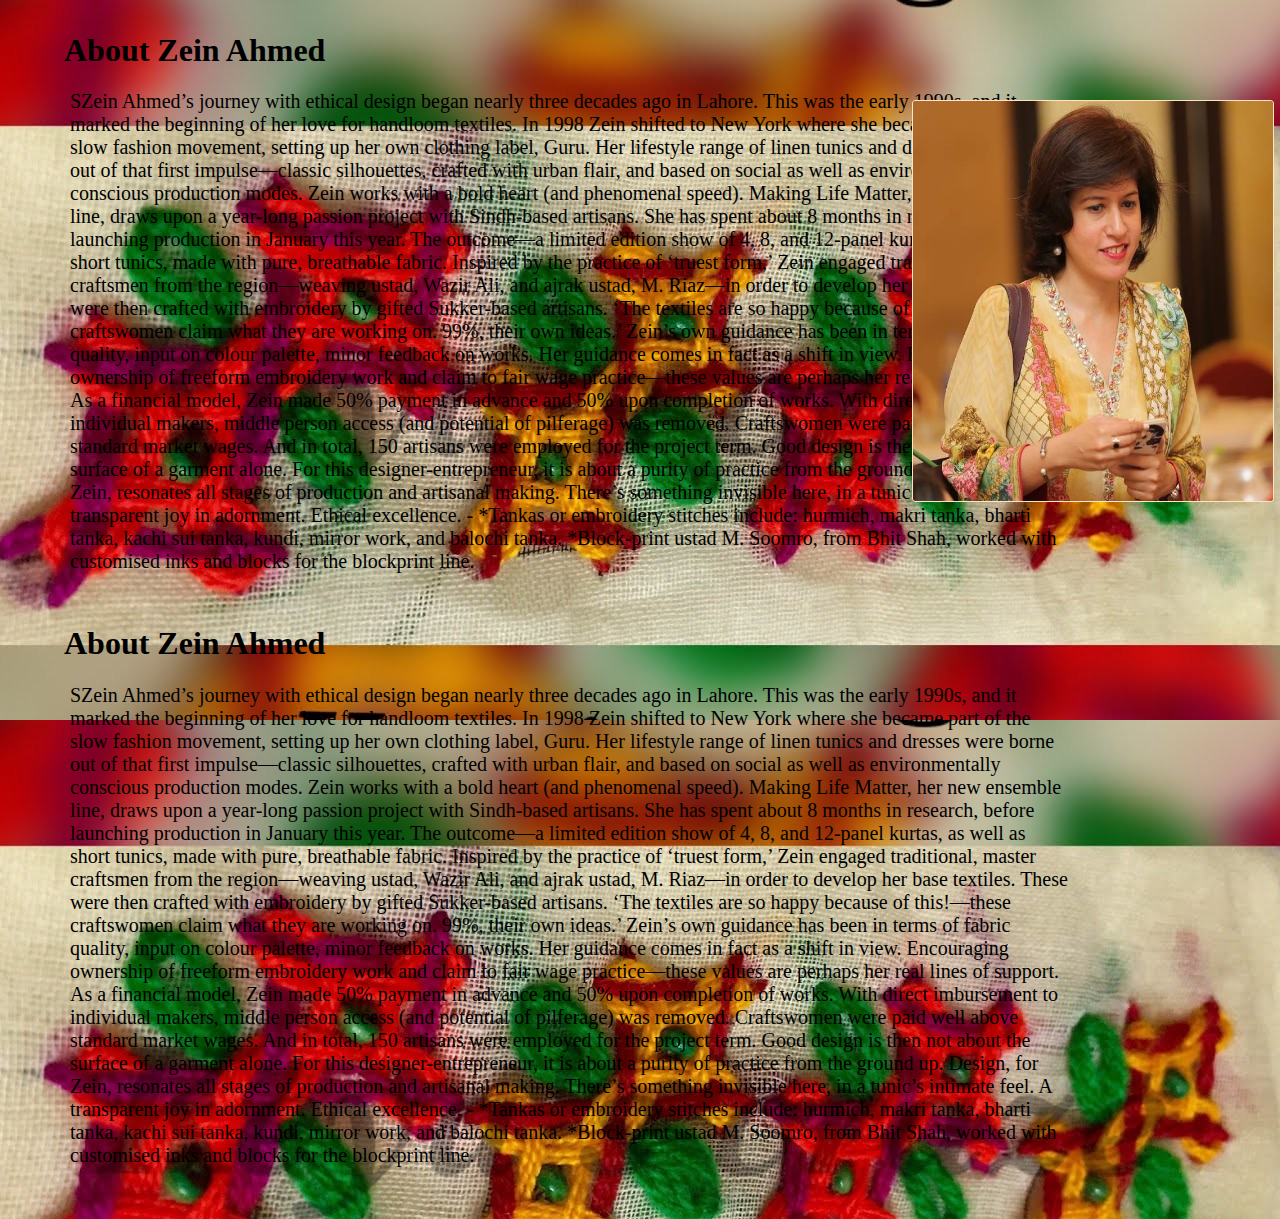
==== about-us/index.html @ af858875 "my first repo" ====
<!DOCTYPE html>
<html lang="en">

<head>
    <meta charset="UTF-8">
    <meta name="viewport" content="width=device-width, initial-scale=1.0">
    <meta http-equiv="X-UA-Compatible" content="ie=edge">
    <title>About us
    </title>
    <link rel="stylesheet" href="https://stackpath.bootstrapcdn.com/bootstrap/4.1.1/css/bootstrap.min.css" integrity="sha384-WskhaSGFgHYWDcbwN70/dfYBj47jz9qbsMId/iRN3ewGhXQFZCSftd1LZCfmhktB"
        crossorigin="anonymous">
    <link rel="stylesheet" href="style.css">
    <script src="https://code.jquery.com/jquery-3.3.1.slim.min.js" integrity="sha384-q8i/X+965DzO0rT7abK41JStQIAqVgRVzpbzo5smXKp4YfRvH+8abtTE1Pi6jizo"
        crossorigin="anonymous"></script>
    <script src="https://cdnjs.cloudflare.com/ajax/libs/popper.js/1.14.3/umd/popper.min.js" integrity="sha384-ZMP7rVo3mIykV+2+9J3UJ46jBk0WLaUAdn689aCwoqbBJiSnjAK/l8WvCWPIPm49"
        crossorigin="anonymous"></script>
    <script src="https://stackpath.bootstrapcdn.com/bootstrap/4.1.1/js/bootstrap.min.js" integrity="sha384-smHYKdLADwkXOn1EmN1qk/HfnUcbVRZyYmZ4qpPea6sjB/pTJ0euyQp0Mk8ck+5T"
        crossorigin="anonymous"></script>

</head>

<body>
    <div class="card" style="width: 18rem;">
        <img src="images/zian.png" alt="Card image cap">
        <div class="card-body">
            <h1 class="card-title">About Zein Ahmed
                </h1>
            <p class="card-text">SZein Ahmed’s journey with ethical design began nearly three decades ago in Lahore. This was the early 1990s, and it marked the beginning of her love for handloom textiles. In 1998 Zein shifted to New York where she became part of the slow fashion movement, setting up her own clothing label, Guru. Her lifestyle range of linen tunics and dresses were borne out of that first impulse—classic silhouettes, crafted with urban flair, and based on social as well as environmentally conscious production modes. 

                    Zein works with a bold heart (and phenomenal speed). Making Life Matter, her new ensemble line, draws upon a year-long passion project with Sindh-based artisans. She has spent about 8 months in research, before launching production in January this year. The outcome—a limited edition show of 4, 8, and 12-panel kurtas, as well as short tunics, made with pure, breathable fabric.
                    
                    Inspired by the practice of ‘truest form,’ Zein engaged traditional, master craftsmen from the region—weaving ustad, Wazir Ali, and ajrak ustad, M. Riaz—in order to develop her base textiles. These were then crafted with embroidery by gifted Sukker-based artisans. ‘The textiles are so happy because of this!—these craftswomen claim what they are working on. 99%, their own ideas.’ Zein’s own guidance has been in terms of fabric quality, input on colour palette, minor feedback on works. 
                    
                    Her guidance comes in fact as a shift in view. Encouraging ownership of freeform embroidery work and claim to fair wage practice—these values are perhaps her real lines of support. As a financial model, Zein made 50% payment in advance and 50% upon completion of works. With direct imbursement to individual makers, middle person access (and potential of pilferage) was removed. Craftswomen were paid well above standard market wages. And in total, 150 artisans were employed for the project term. 
                    
                    Good design is then not about the surface of a garment alone. For this designer-entrepreneur, it is about a purity of practice from the ground up. Design, for Zein, resonates all stages of production and artisanal making. There’s something invisible here, in a tunic’s intimate feel. A transparent joy in adornment. Ethical excellence.
                    -
                    *Tankas or embroidery stitches include:
                    hurmich, makri tanka, bharti tanka, kachi sui tanka, kundi, mirror work, and balochi tanka. 
                    
                    *Block-print ustad M. Soomro, from Bhit Shah, worked with customised inks and blocks for the blockprint line.
                    
                    </p>
        </div>
    </div>
    <div class="card" style="width: 18rem;">
            <img src="images/sadaf.jpg" alt="Card image cap">
            <div class="card-body">
                <h1 class="card-title">About Zein Ahmed
                    </h1>
                <p class="card-text">SZein Ahmed’s journey with ethical design began nearly three decades ago in Lahore. This was the early 1990s, and it marked the beginning of her love for handloom textiles. In 1998 Zein shifted to New York where she became part of the slow fashion movement, setting up her own clothing label, Guru. Her lifestyle range of linen tunics and dresses were borne out of that first impulse—classic silhouettes, crafted with urban flair, and based on social as well as environmentally conscious production modes. 
    
                        Zein works with a bold heart (and phenomenal speed). Making Life Matter, her new ensemble line, draws upon a year-long passion project with Sindh-based artisans. She has spent about 8 months in research, before launching production in January this year. The outcome—a limited edition show of 4, 8, and 12-panel kurtas, as well as short tunics, made with pure, breathable fabric.
                        
                        Inspired by the practice of ‘truest form,’ Zein engaged traditional, master craftsmen from the region—weaving ustad, Wazir Ali, and ajrak ustad, M. Riaz—in order to develop her base textiles. These were then crafted with embroidery by gifted Sukker-based artisans. ‘The textiles are so happy because of this!—these craftswomen claim what they are working on. 99%, their own ideas.’ Zein’s own guidance has been in terms of fabric quality, input on colour palette, minor feedback on works. 
                        
                        Her guidance comes in fact as a shift in view. Encouraging ownership of freeform embroidery work and claim to fair wage practice—these values are perhaps her real lines of support. As a financial model, Zein made 50% payment in advance and 50% upon completion of works. With direct imbursement to individual makers, middle person access (and potential of pilferage) was removed. Craftswomen were paid well above standard market wages. And in total, 150 artisans were employed for the project term. 
                        
                        Good design is then not about the surface of a garment alone. For this designer-entrepreneur, it is about a purity of practice from the ground up. Design, for Zein, resonates all stages of production and artisanal making. There’s something invisible here, in a tunic’s intimate feel. A transparent joy in adornment. Ethical excellence.
                        -
                        *Tankas or embroidery stitches include:
                        hurmich, makri tanka, bharti tanka, kachi sui tanka, kundi, mirror work, and balochi tanka. 
                        
                        *Block-print ustad M. Soomro, from Bhit Shah, worked with customised inks and blocks for the blockprint line.
                        
                        </p>
            </div>
        </div>

</body>

</html>
---- about-us/style.css ----
body {
    margin: 2em;
    margin-right: 0px;
    background-image: url(images/work.jpg);
}
.card {
    min-width: 0px;
    width: 1400px !important;
    margin: 2em;

}
img {
    height: 400px;
    width: 360px;
    position: absolute;
    right: 6px;
    top:100px;
    border: 1px solid bisque;
    border-radius: 4px;
}
.card-text {
    color:black;
    padding-bottom: 20px;
    position: relative;
    left:6px;
    width: 1000px !important;
    font-size: 20px;
}
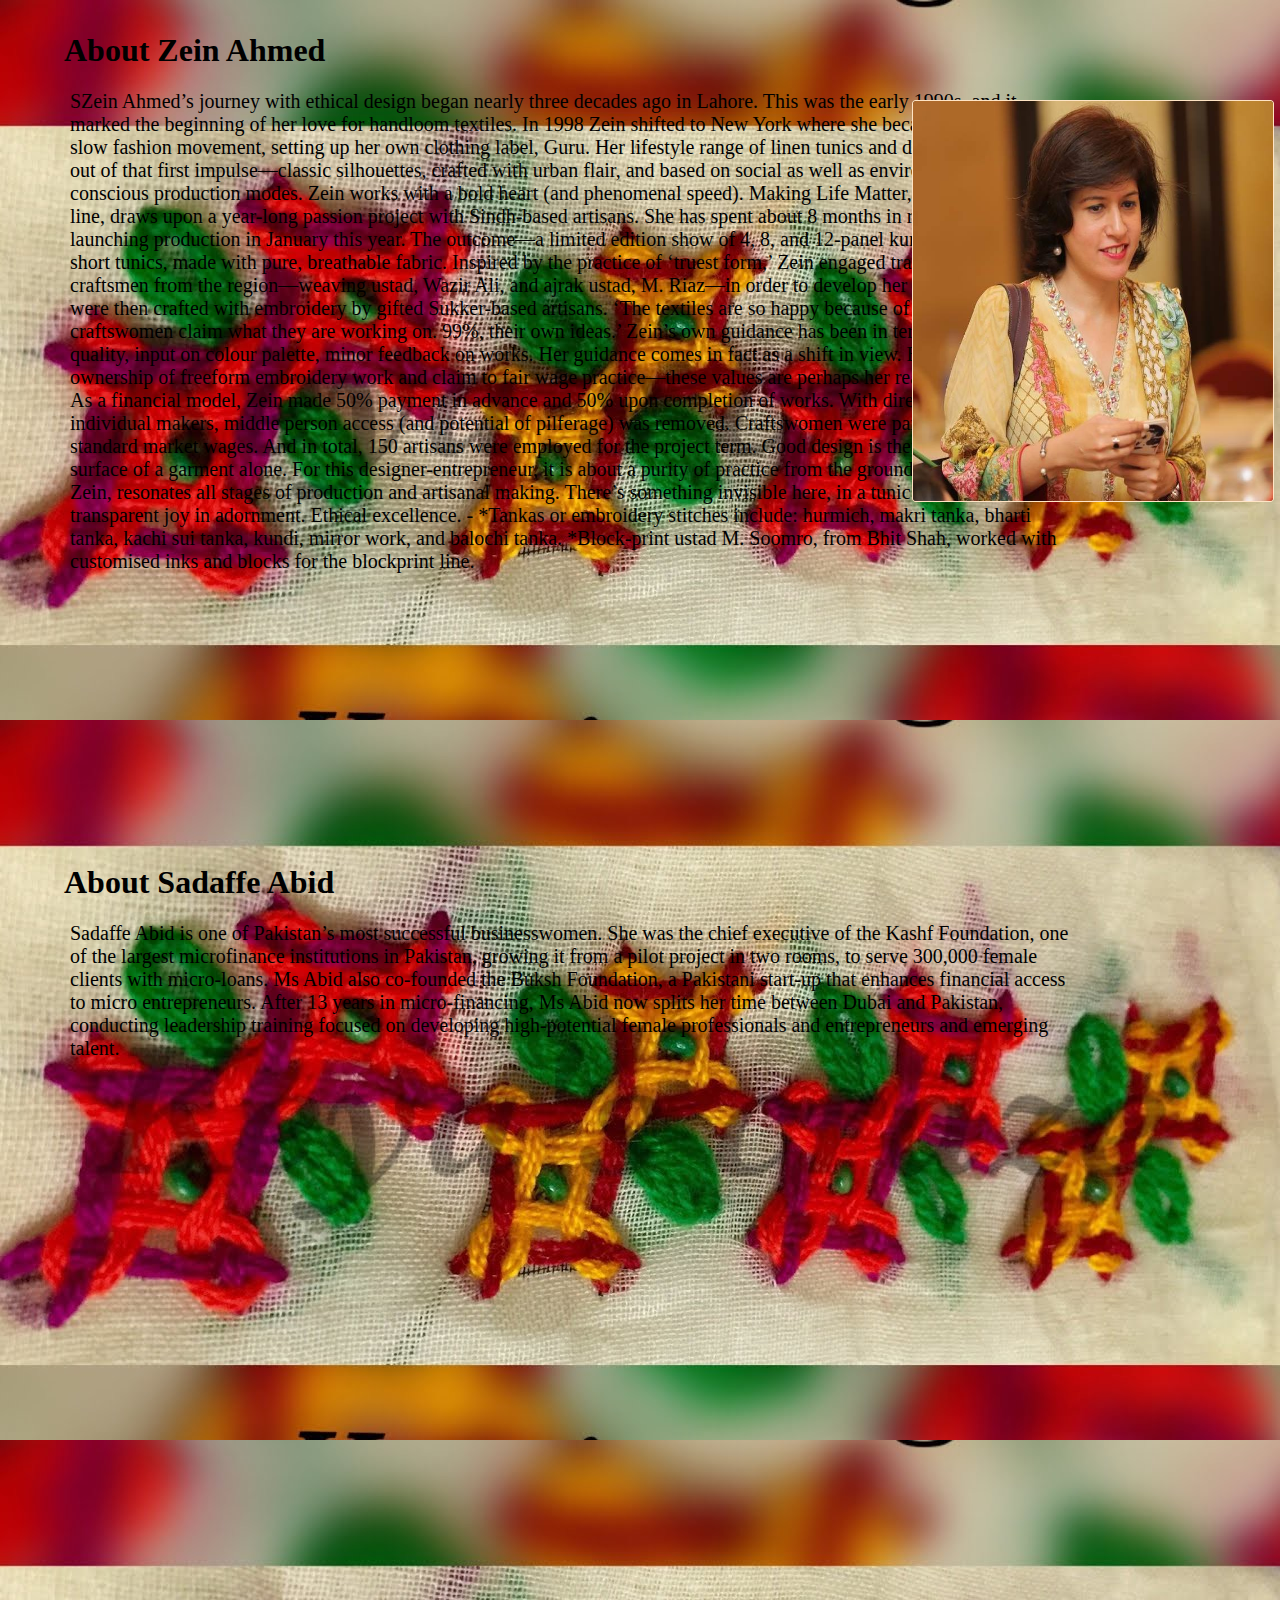
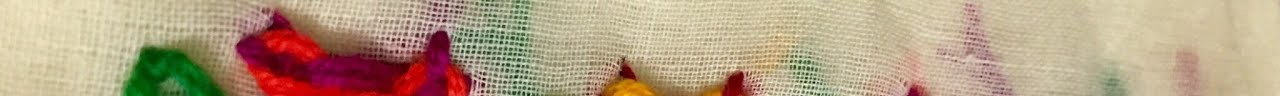
==== commit 2c0fc8f4: "changes on icon" ====
--- a/about-us/index.html
+++ b/about-us/index.html
@@ -24,48 +24,50 @@
         <img src="images/zian.png" alt="Card image cap">
         <div class="card-body">
             <h1 class="card-title">About Zein Ahmed
-                </h1>
-            <p class="card-text">SZein Ahmed’s journey with ethical design began nearly three decades ago in Lahore. This was the early 1990s, and it marked the beginning of her love for handloom textiles. In 1998 Zein shifted to New York where she became part of the slow fashion movement, setting up her own clothing label, Guru. Her lifestyle range of linen tunics and dresses were borne out of that first impulse—classic silhouettes, crafted with urban flair, and based on social as well as environmentally conscious production modes. 
+            </h1>
+            <p class="card-text">SZein Ahmed’s journey with ethical design began nearly three decades ago in Lahore. This was the early 1990s,
+                and it marked the beginning of her love for handloom textiles. In 1998 Zein shifted to New York where she
+                became part of the slow fashion movement, setting up her own clothing label, Guru. Her lifestyle range of
+                linen tunics and dresses were borne out of that first impulse—classic silhouettes, crafted with urban flair,
+                and based on social as well as environmentally conscious production modes. Zein works with a bold heart (and
+                phenomenal speed). Making Life Matter, her new ensemble line, draws upon a year-long passion project with
+                Sindh-based artisans. She has spent about 8 months in research, before launching production in January this
+                year. The outcome—a limited edition show of 4, 8, and 12-panel kurtas, as well as short tunics, made with
+                pure, breathable fabric. Inspired by the practice of ‘truest form,’ Zein engaged traditional, master craftsmen
+                from the region—weaving ustad, Wazir Ali, and ajrak ustad, M. Riaz—in order to develop her base textiles.
+                These were then crafted with embroidery by gifted Sukker-based artisans. ‘The textiles are so happy because
+                of this!—these craftswomen claim what they are working on. 99%, their own ideas.’ Zein’s own guidance has
+                been in terms of fabric quality, input on colour palette, minor feedback on works. Her guidance comes in
+                fact as a shift in view. Encouraging ownership of freeform embroidery work and claim to fair wage practice—these
+                values are perhaps her real lines of support. As a financial model, Zein made 50% payment in advance and
+                50% upon completion of works. With direct imbursement to individual makers, middle person access (and potential
+                of pilferage) was removed. Craftswomen were paid well above standard market wages. And in total, 150 artisans
+                were employed for the project term. Good design is then not about the surface of a garment alone. For this
+                designer-entrepreneur, it is about a purity of practice from the ground up. Design, for Zein, resonates all
+                stages of production and artisanal making. There’s something invisible here, in a tunic’s intimate feel.
+                A transparent joy in adornment. Ethical excellence. - *Tankas or embroidery stitches include: hurmich, makri
+                tanka, bharti tanka, kachi sui tanka, kundi, mirror work, and balochi tanka. *Block-print ustad M. Soomro,
+                from Bhit Shah, worked with customised inks and blocks for the blockprint line.
 
-                    Zein works with a bold heart (and phenomenal speed). Making Life Matter, her new ensemble line, draws upon a year-long passion project with Sindh-based artisans. She has spent about 8 months in research, before launching production in January this year. The outcome—a limited edition show of 4, 8, and 12-panel kurtas, as well as short tunics, made with pure, breathable fabric.
-                    
-                    Inspired by the practice of ‘truest form,’ Zein engaged traditional, master craftsmen from the region—weaving ustad, Wazir Ali, and ajrak ustad, M. Riaz—in order to develop her base textiles. These were then crafted with embroidery by gifted Sukker-based artisans. ‘The textiles are so happy because of this!—these craftswomen claim what they are working on. 99%, their own ideas.’ Zein’s own guidance has been in terms of fabric quality, input on colour palette, minor feedback on works. 
-                    
-                    Her guidance comes in fact as a shift in view. Encouraging ownership of freeform embroidery work and claim to fair wage practice—these values are perhaps her real lines of support. As a financial model, Zein made 50% payment in advance and 50% upon completion of works. With direct imbursement to individual makers, middle person access (and potential of pilferage) was removed. Craftswomen were paid well above standard market wages. And in total, 150 artisans were employed for the project term. 
-                    
-                    Good design is then not about the surface of a garment alone. For this designer-entrepreneur, it is about a purity of practice from the ground up. Design, for Zein, resonates all stages of production and artisanal making. There’s something invisible here, in a tunic’s intimate feel. A transparent joy in adornment. Ethical excellence.
-                    -
-                    *Tankas or embroidery stitches include:
-                    hurmich, makri tanka, bharti tanka, kachi sui tanka, kundi, mirror work, and balochi tanka. 
-                    
-                    *Block-print ustad M. Soomro, from Bhit Shah, worked with customised inks and blocks for the blockprint line.
-                    
-                    </p>
+            </p>
         </div>
     </div>
     <div class="card" style="width: 18rem;">
-            <img src="images/sadaf.jpg" alt="Card image cap">
-            <div class="card-body">
-                <h1 class="card-title">About Zein Ahmed
-                    </h1>
-                <p class="card-text">SZein Ahmed’s journey with ethical design began nearly three decades ago in Lahore. This was the early 1990s, and it marked the beginning of her love for handloom textiles. In 1998 Zein shifted to New York where she became part of the slow fashion movement, setting up her own clothing label, Guru. Her lifestyle range of linen tunics and dresses were borne out of that first impulse—classic silhouettes, crafted with urban flair, and based on social as well as environmentally conscious production modes. 
-    
-                        Zein works with a bold heart (and phenomenal speed). Making Life Matter, her new ensemble line, draws upon a year-long passion project with Sindh-based artisans. She has spent about 8 months in research, before launching production in January this year. The outcome—a limited edition show of 4, 8, and 12-panel kurtas, as well as short tunics, made with pure, breathable fabric.
-                        
-                        Inspired by the practice of ‘truest form,’ Zein engaged traditional, master craftsmen from the region—weaving ustad, Wazir Ali, and ajrak ustad, M. Riaz—in order to develop her base textiles. These were then crafted with embroidery by gifted Sukker-based artisans. ‘The textiles are so happy because of this!—these craftswomen claim what they are working on. 99%, their own ideas.’ Zein’s own guidance has been in terms of fabric quality, input on colour palette, minor feedback on works. 
-                        
-                        Her guidance comes in fact as a shift in view. Encouraging ownership of freeform embroidery work and claim to fair wage practice—these values are perhaps her real lines of support. As a financial model, Zein made 50% payment in advance and 50% upon completion of works. With direct imbursement to individual makers, middle person access (and potential of pilferage) was removed. Craftswomen were paid well above standard market wages. And in total, 150 artisans were employed for the project term. 
-                        
-                        Good design is then not about the surface of a garment alone. For this designer-entrepreneur, it is about a purity of practice from the ground up. Design, for Zein, resonates all stages of production and artisanal making. There’s something invisible here, in a tunic’s intimate feel. A transparent joy in adornment. Ethical excellence.
-                        -
-                        *Tankas or embroidery stitches include:
-                        hurmich, makri tanka, bharti tanka, kachi sui tanka, kundi, mirror work, and balochi tanka. 
-                        
-                        *Block-print ustad M. Soomro, from Bhit Shah, worked with customised inks and blocks for the blockprint line.
-                        
-                        </p>
-            </div>
+        <img src="images/sadaf.jpg" alt="Card image cap">
+        <div class="card-body">
+            <h1 class="card-title">About Sadaffe Abid
+
+            </h1>
+            <p class="card-text">Sadaffe Abid is one of Pakistan’s most successful businesswomen. She was the chief executive of the Kashf Foundation,
+                one of the largest microfinance institutions in Pakistan, growing it from a pilot project in two rooms, to
+                serve 300,000 female clients with micro-loans. Ms Abid also co-founded the Buksh Foundation, a Pakistani
+                start-up that enhances financial access to micro entrepreneurs. After 13 years in micro-financing, Ms Abid
+                now splits her time between Dubai and Pakistan, conducting leadership training focused on developing high-potential
+                female professionals and entrepreneurs and emerging talent.
+
+            </p>
         </div>
+    </div>
 
 </body>
 
--- a/about-us/style.css
+++ b/about-us/style.css
@@ -1,4 +1,3 @@
-
 body {
     margin: 2em;
     margin-right: 0px;
@@ -7,8 +6,8 @@
 .card {
     min-width: 0px;
     width: 1400px !important;
+    height: 800px !important;
     margin: 2em;
-
 }
 img {
     height: 400px;
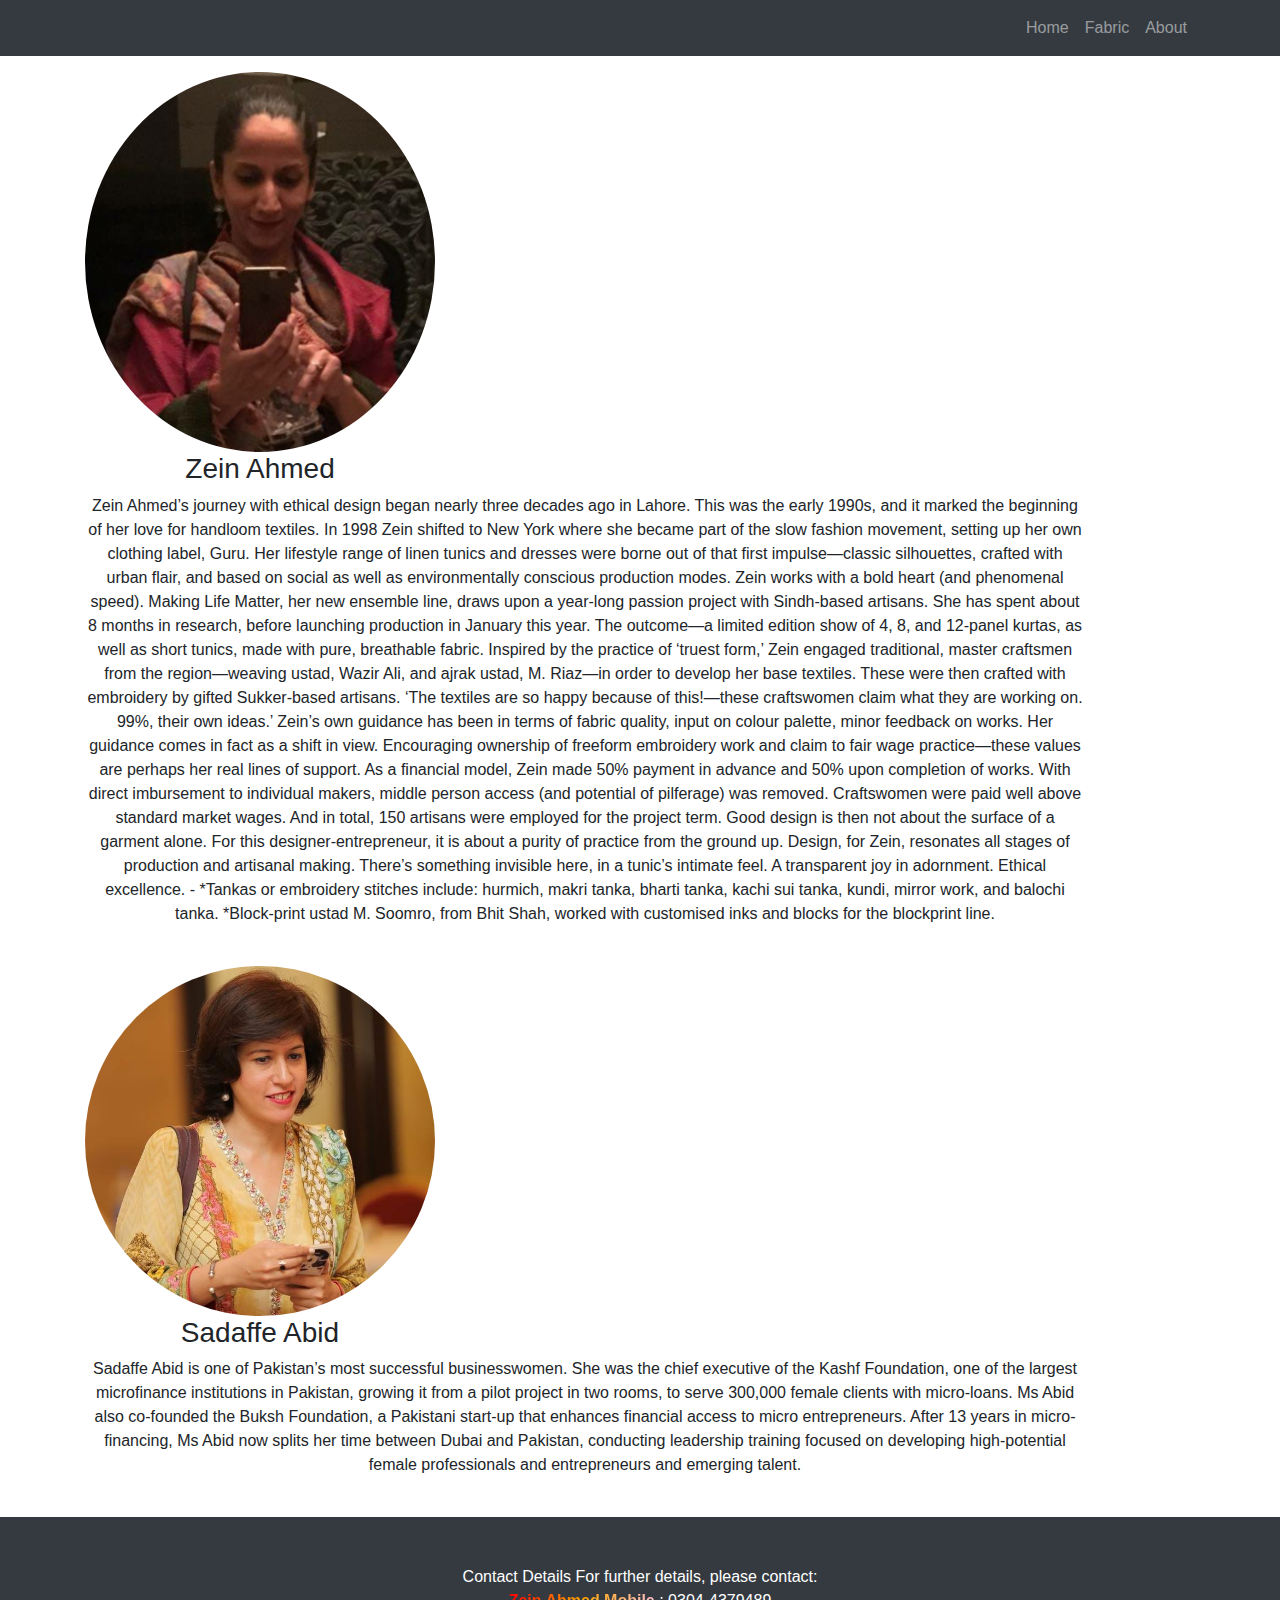
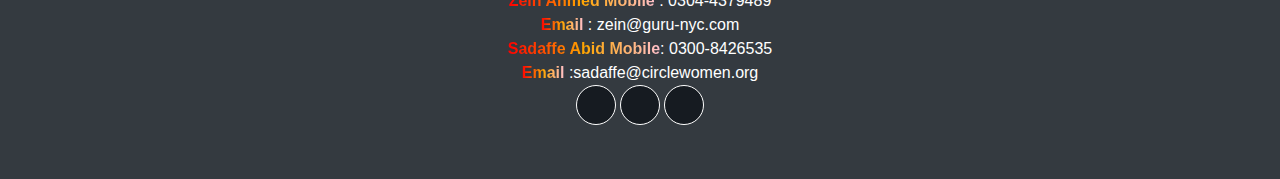
==== commit e8058874: "changing in about page" ====
--- a/about-us/index.html
+++ b/about-us/index.html
@@ -1,74 +1,141 @@
 <!DOCTYPE html>
 <html lang="en">
 
-<head>
-    <meta charset="UTF-8">
-    <meta name="viewport" content="width=device-width, initial-scale=1.0">
-    <meta http-equiv="X-UA-Compatible" content="ie=edge">
-    <title>About us
-    </title>
-    <link rel="stylesheet" href="https://stackpath.bootstrapcdn.com/bootstrap/4.1.1/css/bootstrap.min.css" integrity="sha384-WskhaSGFgHYWDcbwN70/dfYBj47jz9qbsMId/iRN3ewGhXQFZCSftd1LZCfmhktB"
-        crossorigin="anonymous">
+  <head>
+
+    <meta charset="utf-8">
+    <meta name="viewport" content="width=device-width, initial-scale=1, shrink-to-fit=no">
+    <meta name="description" content="">
+    <meta name="author" content="">
+
+    <title>Round About - Start Bootstrap Template</title>
     <link rel="stylesheet" href="style.css">
-    <script src="https://code.jquery.com/jquery-3.3.1.slim.min.js" integrity="sha384-q8i/X+965DzO0rT7abK41JStQIAqVgRVzpbzo5smXKp4YfRvH+8abtTE1Pi6jizo"
-        crossorigin="anonymous"></script>
-    <script src="https://cdnjs.cloudflare.com/ajax/libs/popper.js/1.14.3/umd/popper.min.js" integrity="sha384-ZMP7rVo3mIykV+2+9J3UJ46jBk0WLaUAdn689aCwoqbBJiSnjAK/l8WvCWPIPm49"
-        crossorigin="anonymous"></script>
-    <script src="https://stackpath.bootstrapcdn.com/bootstrap/4.1.1/js/bootstrap.min.js" integrity="sha384-smHYKdLADwkXOn1EmN1qk/HfnUcbVRZyYmZ4qpPea6sjB/pTJ0euyQp0Mk8ck+5T"
-        crossorigin="anonymous"></script>
 
-</head>
+    <!-- Bootstrap core CSS -->
+    <link href="vendor/bootstrap/css/bootstrap.min.css" rel="stylesheet">
 
-<body>
-    <div class="card" style="width: 18rem;">
-        <img src="images/zian.png" alt="Card image cap">
-        <div class="card-body">
-            <h1 class="card-title">About Zein Ahmed
-            </h1>
-            <p class="card-text">SZein Ahmed’s journey with ethical design began nearly three decades ago in Lahore. This was the early 1990s,
-                and it marked the beginning of her love for handloom textiles. In 1998 Zein shifted to New York where she
-                became part of the slow fashion movement, setting up her own clothing label, Guru. Her lifestyle range of
-                linen tunics and dresses were borne out of that first impulse—classic silhouettes, crafted with urban flair,
-                and based on social as well as environmentally conscious production modes. Zein works with a bold heart (and
-                phenomenal speed). Making Life Matter, her new ensemble line, draws upon a year-long passion project with
-                Sindh-based artisans. She has spent about 8 months in research, before launching production in January this
-                year. The outcome—a limited edition show of 4, 8, and 12-panel kurtas, as well as short tunics, made with
-                pure, breathable fabric. Inspired by the practice of ‘truest form,’ Zein engaged traditional, master craftsmen
-                from the region—weaving ustad, Wazir Ali, and ajrak ustad, M. Riaz—in order to develop her base textiles.
-                These were then crafted with embroidery by gifted Sukker-based artisans. ‘The textiles are so happy because
-                of this!—these craftswomen claim what they are working on. 99%, their own ideas.’ Zein’s own guidance has
-                been in terms of fabric quality, input on colour palette, minor feedback on works. Her guidance comes in
-                fact as a shift in view. Encouraging ownership of freeform embroidery work and claim to fair wage practice—these
-                values are perhaps her real lines of support. As a financial model, Zein made 50% payment in advance and
-                50% upon completion of works. With direct imbursement to individual makers, middle person access (and potential
-                of pilferage) was removed. Craftswomen were paid well above standard market wages. And in total, 150 artisans
-                were employed for the project term. Good design is then not about the surface of a garment alone. For this
-                designer-entrepreneur, it is about a purity of practice from the ground up. Design, for Zein, resonates all
-                stages of production and artisanal making. There’s something invisible here, in a tunic’s intimate feel.
-                A transparent joy in adornment. Ethical excellence. - *Tankas or embroidery stitches include: hurmich, makri
-                tanka, bharti tanka, kachi sui tanka, kundi, mirror work, and balochi tanka. *Block-print ustad M. Soomro,
-                from Bhit Shah, worked with customised inks and blocks for the blockprint line.
+    <!-- Custom styles for this template -->
+    <link href="css/round-about.css" rel="stylesheet">
+    <link rel="stylesheet" href="https://use.fontawesome.com/releases/v5.0.10/css/all.css" integrity="sha384-+d0P83n9kaQMCwj8F4RJB66tzIwOKmrdb46+porD/OvrJ+37WqIM7UoBtwHO6Nlg"
+    crossorigin="anonymous">
 
-            </p>
+  </head>
+
+  <body>
+
+    <!-- Navigation -->
+    <nav class="navbar navbar-expand-lg navbar-dark bg-dark fixed-top">
+      <div class="container">
+     
+        <button class="navbar-toggler" type="button" data-toggle="collapse" data-target="#navbarResponsive" aria-controls="navbarResponsive" aria-expanded="false" aria-label="Toggle navigation">
+          <span class="navbar-toggler-icon"></span>
+        </button>
+        <div class="collapse navbar-collapse" id="navbarResponsive">
+          <ul class="navbar-nav ml-auto">
+            <li class="nav-item active">
+              <li class="nav-item">
+                <a class="nav-link" href="../index.html">Home</a>
+              </li>
+              <a class="nav-link" href="../fabric/index.html">Fabric
+                <span class="sr-only">(current)</span>
+              </a>
+            </li>
+            <li class="nav-item">
+              <a class="nav-link" href="../about-us/index.html">About</a>
+            </li>
+  
+          </ul>
         </div>
+      </div>
+    </nav>
+
+    <!-- Page Content -->
+    <div class="container">
+
+      <!-- Introduction Row -->
+     
+
+      <!-- Team Members Row -->
+      <div class="row">
+        
+        
+        
+        <div class="col-lg-4 col-sm-6 text-center mb-4">
+          <img class="rounded-circle img-fluid d-block mx-auto" src="images/zian.png" alt="">
+          <h3>Zein Ahmed
+          </h3>
+          <p>Zein Ahmed’s journey with ethical design began nearly three decades ago in Lahore. This was the early 1990s, and it
+            marked the beginning of her love for handloom textiles. In 1998 Zein shifted to New York where she became part of
+            the slow fashion movement, setting up her own clothing label, Guru. Her lifestyle range of linen tunics and dresses
+            were borne out of that first impulse—classic silhouettes, crafted with urban flair, and based on social as well as
+            environmentally conscious production modes. Zein works with a bold heart (and phenomenal speed). Making Life Matter,
+            her new ensemble line, draws upon a year-long passion project with Sindh-based artisans. She has spent about 8 months
+            in research, before launching production in January this year. The outcome—a limited edition show of 4, 8, and 12-panel
+            kurtas, as well as short tunics, made with pure, breathable fabric. Inspired by the practice of ‘truest form,’ Zein
+            engaged traditional, master craftsmen from the region—weaving ustad, Wazir Ali, and ajrak ustad, M. Riaz—in order
+            to develop her base textiles. These were then crafted with embroidery by gifted Sukker-based artisans. ‘The textiles
+            are so happy because of this!—these craftswomen claim what they are working on. 99%, their own ideas.’ Zein’s own
+            guidance has been in terms of fabric quality, input on colour palette, minor feedback on works. Her guidance comes
+            in fact as a shift in view. Encouraging ownership of freeform embroidery work and claim to fair wage practice—these
+            values are perhaps her real lines of support. As a financial model, Zein made 50% payment in advance and 50% upon
+            completion of works. With direct imbursement to individual makers, middle person access (and potential of pilferage)
+            was removed. Craftswomen were paid well above standard market wages. And in total, 150 artisans were employed for
+            the project term. Good design is then not about the surface of a garment alone. For this designer-entrepreneur, it
+            is about a purity of practice from the ground up. Design, for Zein, resonates all stages of production and artisanal
+            making. There’s something invisible here, in a tunic’s intimate feel. A transparent joy in adornment. Ethical excellence.
+            - *Tankas or embroidery stitches include: hurmich, makri tanka, bharti tanka, kachi sui tanka, kundi, mirror work,
+            and balochi tanka. *Block-print ustad M. Soomro, from Bhit Shah, worked with customised inks and blocks for the blockprint
+            line.</p>
+        </div>
+        <div class="col-lg-4 col-sm-6 text-center mb-4">
+          <img class="rounded-circle img-fluid d-block mx-auto" src="images/sadaf.jpg" alt="">
+          <h3>Sadaffe Abid
+          </h3>
+          <p>Sadaffe Abid is one of Pakistan’s most successful businesswomen. She was the chief executive of the Kashf Foundation,
+            one of the largest microfinance institutions in Pakistan, growing it from a pilot project in two rooms, to serve
+            300,000 female clients with micro-loans. Ms Abid also co-founded the Buksh Foundation, a Pakistani start-up that
+            enhances financial access to micro entrepreneurs. After 13 years in micro-financing, Ms Abid now splits her time
+            between Dubai and Pakistan, conducting leadership training focused on developing high-potential female professionals
+            and entrepreneurs and emerging talent.
+    </p>
+        </div>
+      </div>
+
     </div>
-    <div class="card" style="width: 18rem;">
-        <img src="images/sadaf.jpg" alt="Card image cap">
-        <div class="card-body">
-            <h1 class="card-title">About Sadaffe Abid
+    <!-- /.container -->
 
-            </h1>
-            <p class="card-text">Sadaffe Abid is one of Pakistan’s most successful businesswomen. She was the chief executive of the Kashf Foundation,
-                one of the largest microfinance institutions in Pakistan, growing it from a pilot project in two rooms, to
-                serve 300,000 female clients with micro-loans. Ms Abid also co-founded the Buksh Foundation, a Pakistani
-                start-up that enhances financial access to micro entrepreneurs. After 13 years in micro-financing, Ms Abid
-                now splits her time between Dubai and Pakistan, conducting leadership training focused on developing high-potential
-                female professionals and entrepreneurs and emerging talent.
+    <!-- Footer -->
+    <footer class="py-5 bg-dark">
+      <div class="container">
+        <p class="m-0 text-center text-white">
+          Contact Details For further details, please contact:
+          <br>
+          <strong>Zein Ahmed Mobile</strong> : 0304-4379489
+          <br>
+          <strong>Email</strong> : zein@guru-nyc.com
+          <br>
+          <strong>Sadaffe Abid Mobile</strong>: 0300-8426535
+          <br>
+          <strong>Email</strong> :sadaffe@circlewomen.org
+          <br>
+          <button>
+            <i class="fab fa-facebook-f fa-fw fa-lg"></i>
+          </button>
+          <button>
+            <i class="fab fa-twitter fa-fw fa-lg"></i>
+          </button>
+          <button>
+            <i class="fab fa-instagram fa-fw fa-lg"></i>
+          </button>
+        </p>
+      </div>
+      <!-- /.container -->
+    </footer>
 
-            </p>
-        </div>
-    </div>
+    <!-- Bootstrap core JavaScript -->
+    <script src="vendor/jquery/jquery.min.js"></script>
+    <script src="vendor/bootstrap/js/bootstrap.bundle.min.js"></script>
 
-</body>
+  </body>
 
-</html>+</html>
--- a/about-us/css/round-about.css
+++ b/about-us/css/round-about.css
@@ -0,0 +1,68 @@
+/*!
+ * Start Bootstrap - Round About (https://startbootstrap.com/template-overviews/round-about)
+ * Copyright 2013-2017 Start Bootstrap
+ * Licensed under MIT (https://github.com/BlackrockDigital/startbootstrap-round-about/blob/master/LICENSE)
+ */
+
+body {
+  padding-top: 54px;
+}
+
+@media (min-width: 992px) {
+  body {
+    padding-top: 56px;
+  }
+}
+.row {
+  display: flex;
+  flex-direction: column;
+  margin-top: 16px;
+}
+.row p {
+  width: 1000px;
+}
+footer strong {
+  background-image: linear-gradient(to right,red, orange 50%, pink);
+  color: transparent;
+  -webkit-background-clip: text;
+  background-clip: text;
+}
+footer button {
+    border-radius: 50px;
+    padding: 0px;
+    background-color:#161b21;
+    width: 40px;
+    height: 40px;
+      color: #161b21;
+    border: 1px solid white;
+    transition: background 1s,color 1s; 
+}
+
+footer button i {
+    color: white;
+}
+footer button:nth-of-type(1):hover {
+    background-color: rgb(66, 103, 178);
+    color: white;
+    cursor: pointer;
+    border: none;
+}
+
+footer button:nth-of-type(2):hover {
+    background-color: rgb(29, 161, 242);
+    color: white;
+    cursor: pointer;
+    border: none;
+}
+footer button:nth-of-type(3):hover {
+    background-color: #507fa4;
+    color: white;
+      cursor: pointer;
+      border: none;
+}
+footer button:focus {
+outline: none !important;
+}
+footer button:active {
+background-color: #FF9800 !important;
+}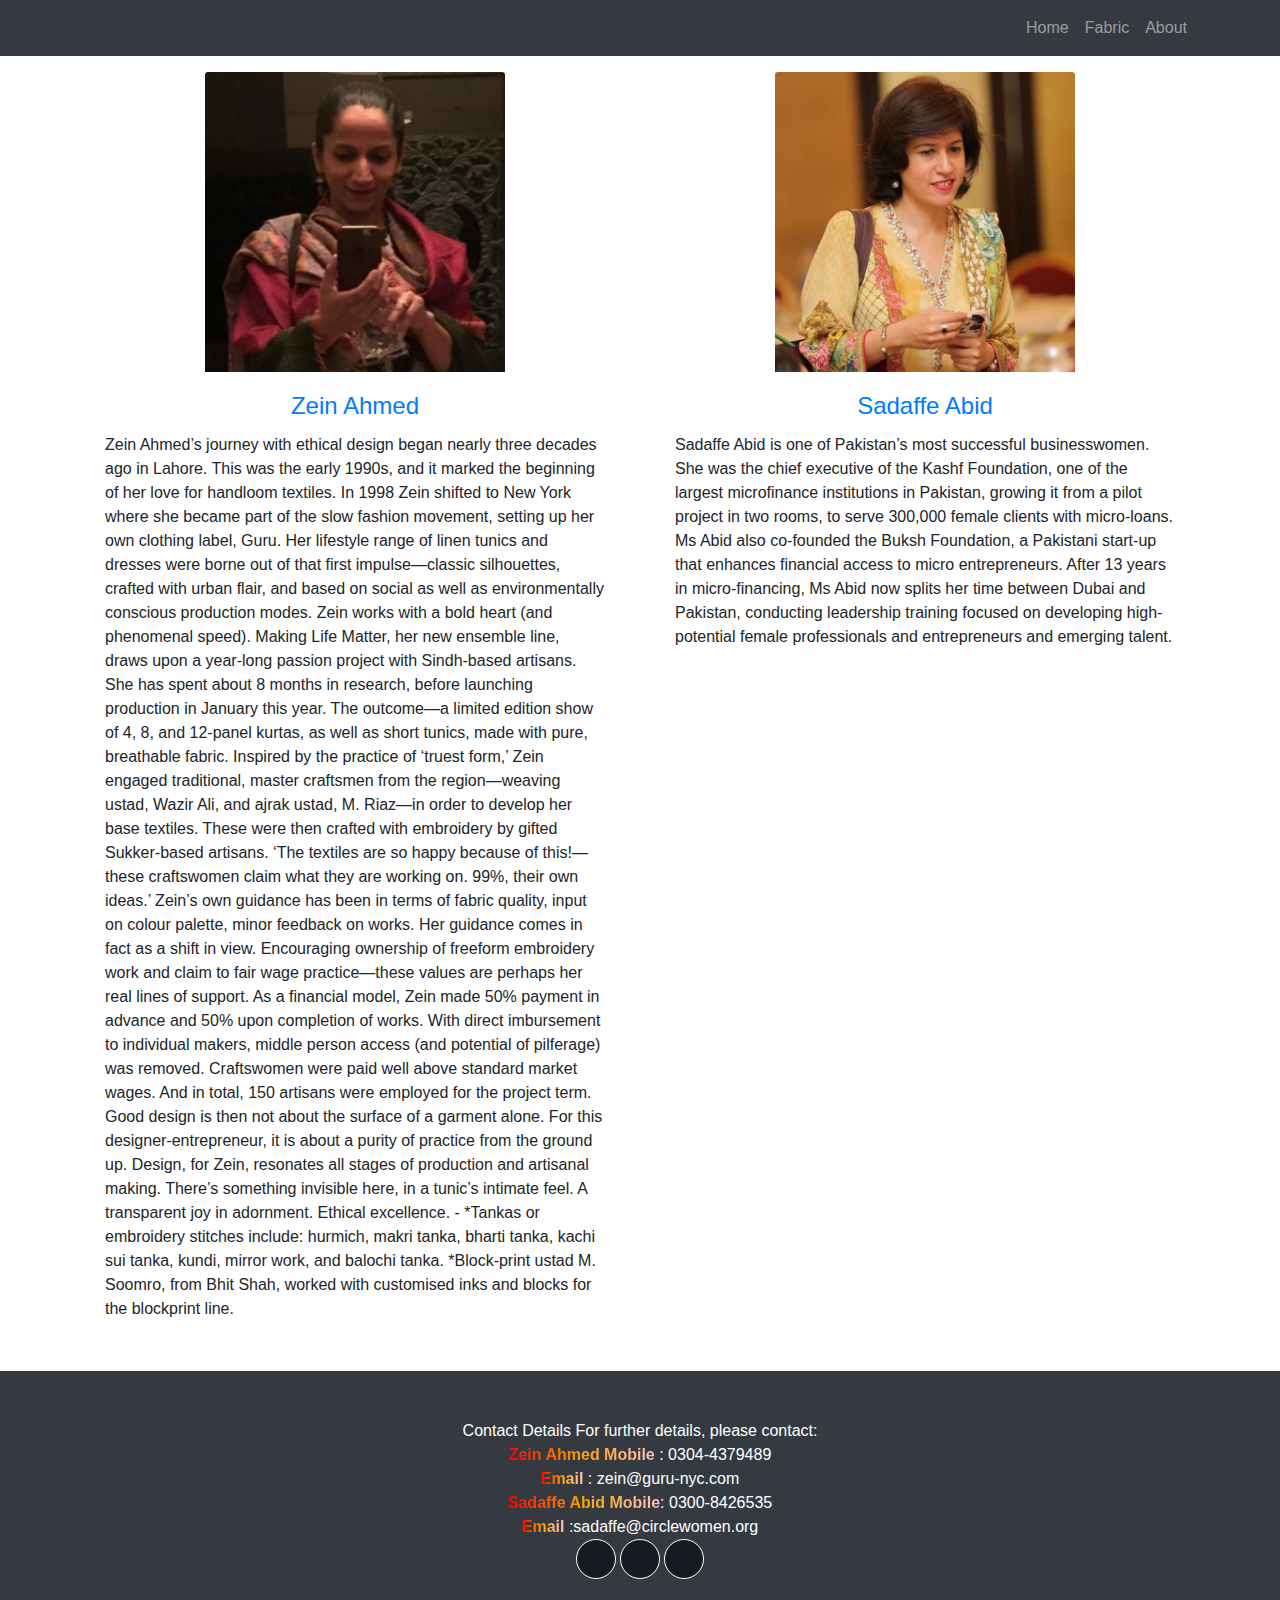
==== commit 66686cc7: "all changes done" ====
--- a/about-us/index.html
+++ b/about-us/index.html
@@ -8,14 +8,13 @@
     <meta name="description" content="">
     <meta name="author" content="">
 
-    <title>Round About - Start Bootstrap Template</title>
-    <link rel="stylesheet" href="style.css">
+    <title>about us</title>
 
     <!-- Bootstrap core CSS -->
     <link href="vendor/bootstrap/css/bootstrap.min.css" rel="stylesheet">
 
     <!-- Custom styles for this template -->
-    <link href="css/round-about.css" rel="stylesheet">
+    <link href="css/2-col-portfolio.css" rel="stylesheet">
     <link rel="stylesheet" href="https://use.fontawesome.com/releases/v5.0.10/css/all.css" integrity="sha384-+d0P83n9kaQMCwj8F4RJB66tzIwOKmrdb46+porD/OvrJ+37WqIM7UoBtwHO6Nlg"
     crossorigin="anonymous">
 
@@ -26,7 +25,6 @@
     <!-- Navigation -->
     <nav class="navbar navbar-expand-lg navbar-dark bg-dark fixed-top">
       <div class="container">
-     
         <button class="navbar-toggler" type="button" data-toggle="collapse" data-target="#navbarResponsive" aria-controls="navbarResponsive" aria-expanded="false" aria-label="Toggle navigation">
           <span class="navbar-toggler-icon"></span>
         </button>
@@ -43,7 +41,6 @@
             <li class="nav-item">
               <a class="nav-link" href="../about-us/index.html">About</a>
             </li>
-  
           </ul>
         </div>
       </div>
@@ -52,19 +49,16 @@
     <!-- Page Content -->
     <div class="container">
 
-      <!-- Introduction Row -->
-     
-
-      <!-- Team Members Row -->
       <div class="row">
-        
-        
-        
-        <div class="col-lg-4 col-sm-6 text-center mb-4">
-          <img class="rounded-circle img-fluid d-block mx-auto" src="images/zian.png" alt="">
-          <h3>Zein Ahmed
-          </h3>
-          <p>Zein Ahmed’s journey with ethical design began nearly three decades ago in Lahore. This was the early 1990s, and it
+        <div class="col-lg-6 portfolio-item">
+          <div class="card h-100">
+            <a href="#"><img class="card-img-top" src="images/zian.png" alt=""></a>
+            <div class="card-body">
+              <h4 class="card-title">
+                <a href="#">Zein Ahmed</a>
+              </h4>
+              <p class="card-text">
+                Zein Ahmed’s journey with ethical design began nearly three decades ago in Lahore. This was the early 1990s, and it
             marked the beginning of her love for handloom textiles. In 1998 Zein shifted to New York where she became part of
             the slow fashion movement, setting up her own clothing label, Guru. Her lifestyle range of linen tunics and dresses
             were borne out of that first impulse—classic silhouettes, crafted with urban flair, and based on social as well as
@@ -85,21 +79,34 @@
             making. There’s something invisible here, in a tunic’s intimate feel. A transparent joy in adornment. Ethical excellence.
             - *Tankas or embroidery stitches include: hurmich, makri tanka, bharti tanka, kachi sui tanka, kundi, mirror work,
             and balochi tanka. *Block-print ustad M. Soomro, from Bhit Shah, worked with customised inks and blocks for the blockprint
-            line.</p>
+            line.
+              </p>
+            </div>
+          </div>
         </div>
-        <div class="col-lg-4 col-sm-6 text-center mb-4">
-          <img class="rounded-circle img-fluid d-block mx-auto" src="images/sadaf.jpg" alt="">
-          <h3>Sadaffe Abid
-          </h3>
-          <p>Sadaffe Abid is one of Pakistan’s most successful businesswomen. She was the chief executive of the Kashf Foundation,
+        <div class="col-lg-6 portfolio-item">
+          <div class="card h-100">
+            <a href="#"><img class="card-img-top" src="images/sadaf.jpg" alt=""></a>
+            <div class="card-body">
+              <h4 class="card-title">
+                <a href="#">Sadaffe Abid</a>
+              </h4>
+              <p class="card-text">
+                Sadaffe Abid is one of Pakistan’s most successful businesswomen. She was the chief executive of the Kashf Foundation,
             one of the largest microfinance institutions in Pakistan, growing it from a pilot project in two rooms, to serve
             300,000 female clients with micro-loans. Ms Abid also co-founded the Buksh Foundation, a Pakistani start-up that
             enhances financial access to micro entrepreneurs. After 13 years in micro-financing, Ms Abid now splits her time
             between Dubai and Pakistan, conducting leadership training focused on developing high-potential female professionals
             and entrepreneurs and emerging talent.
-    </p>
+              </p>
+            </div>
+          </div>
         </div>
       </div>
+      <!-- /.row -->
+
+      <!-- Pagination -->
+    
 
     </div>
     <!-- /.container -->
--- a/about-us/css/2-col-portfolio.css
+++ b/about-us/css/2-col-portfolio.css
@@ -0,0 +1,98 @@
+/*!
+ * Start Bootstrap - 2 Col Portfolio (https://startbootstrap.com/template-overviews/2-col-portfolio)
+ * Copyright 2013-2018 Start Bootstrap
+ * Licensed under MIT (https://github.com/BlackrockDigital/startbootstrap-2-col-portfolio/blob/master/LICENSE)
+ */
+
+body {
+  padding-top: 54px;
+}
+
+@media (min-width: 992px) {
+  body {
+    padding-top: 56px;
+  }
+}
+
+.portfolio-item {
+  margin-bottom: 30px;
+}
+.card {
+  border: none;
+} 
+.row {
+  margin-top: 16px;
+}
+.card-title {
+  text-align: center;
+}
+footer strong {
+  background-image: linear-gradient(to right,red, orange 50%, pink);
+  color: transparent;
+  -webkit-background-clip: text;
+  background-clip: text;
+}
+footer button {
+    border-radius: 50px;
+    padding: 0px;
+    background-color:#161b21;
+    width: 40px;
+    height: 40px;
+    color: #161b21;
+    border: 1px solid white;
+    transition: background 1s,color 1s; 
+}
+
+footer button i {
+    color: white;
+}
+footer button:nth-of-type(1):hover {
+    background-color: rgb(66, 103, 178);
+    color: white;
+    cursor: pointer;
+    border: none;
+}
+
+footer button:nth-of-type(2):hover {
+    background-color: rgb(29, 161, 242);
+    color: white;
+    cursor: pointer;
+    border: none;
+}
+footer button:nth-of-type(3):hover {
+    background-color: #507fa4;
+    color: white;
+      cursor: pointer;
+      border: none;
+}
+footer button:focus {
+outline: none !important;
+}
+footer button:active {
+background-color: #FF9800 !important;
+}
+img {
+  min-height: 0px !important;
+  height: 300px !important;
+  min-width: 0px !important;
+  width: 300px !important;
+ position: relative;
+ left: 120px;
+}
+
+img:hover {
+  opacity: 0.3;
+}
+
+@media screen and (max-width:401px) {
+  img {
+    position: none;
+    left:0px;
+  }
+}
+/* @media screen and (max-width:980px) {
+  img {
+    position: relative;
+    left:120px;
+  }
+} */